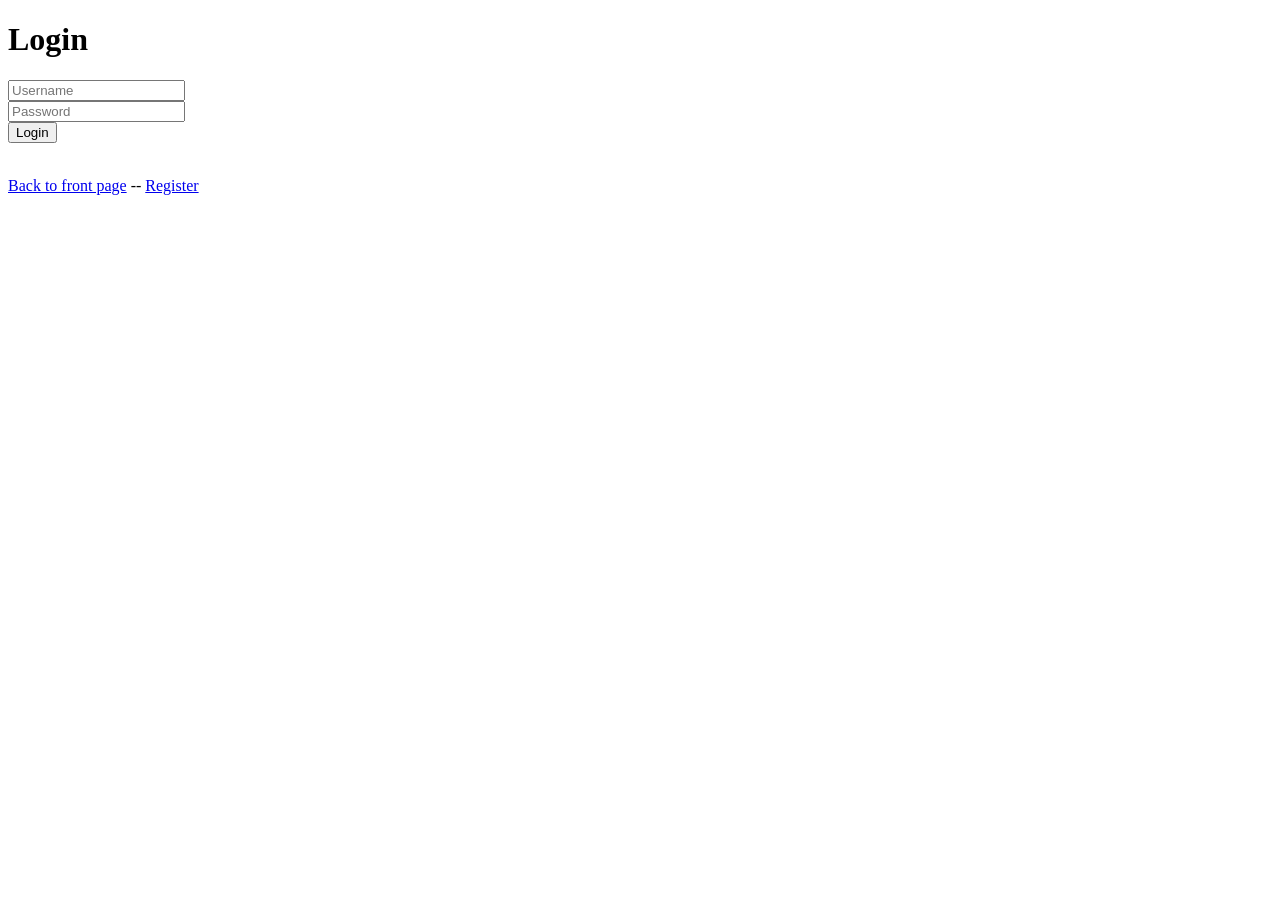
==== public/login.html @ 26b99813 "login" ====
<!DOCTYPE html>
<html lang="en">
<head>
    <meta charset="UTF-8">
    <meta name="viewport" content="width=device-width, initial-scale=1.0">
    <title>Login</title>
</head>
<body>
<h1>Login</h1>
<form id="login">
    <input type="text" id="userName" placeholder="Username"><br />
    <input type="password" id="password" placeholder="Password"><br />
    <button type="submit" id="loginButton">Login</button>
</form>
<p id="result"></p>

<br /><a href="index.html">Back to front page</a> -- <a href="Register.html">Register</a>

<script src="include/login.pub.js" defer></script>
</body>
</html>
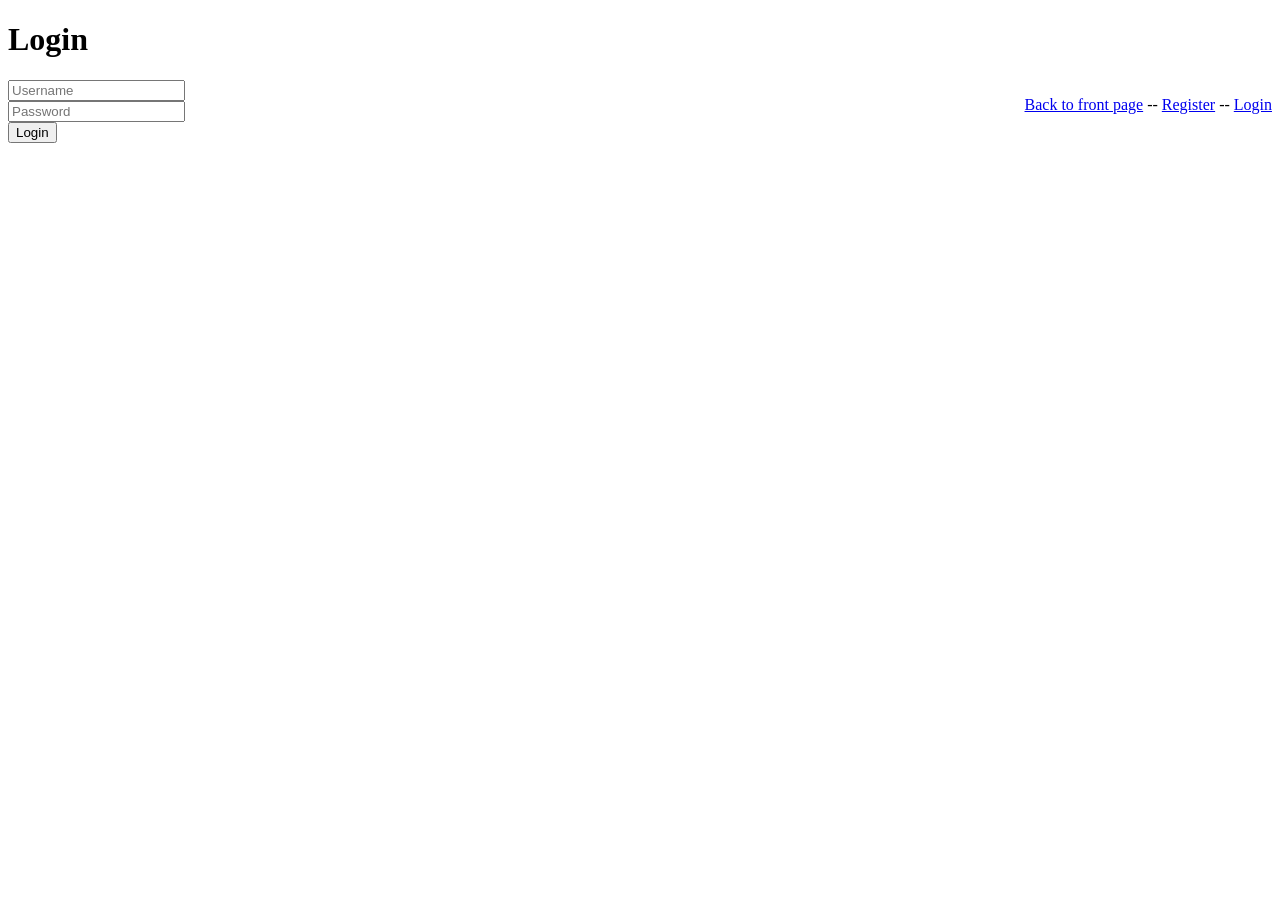
==== commit 023a6c12: "session" ====
--- a/public/login.html
+++ b/public/login.html
@@ -4,18 +4,26 @@
     <meta charset="UTF-8">
     <meta name="viewport" content="width=device-width, initial-scale=1.0">
     <title>Login</title>
+    <style>
+        .session {
+            width: auto;
+            float: right;
+        }
+    </style>
 </head>
 <body>
-<h1>Login</h1>
-<form id="login">
-    <input type="text" id="userName" placeholder="Username"><br />
-    <input type="password" id="password" placeholder="Password"><br />
-    <button type="submit" id="loginButton">Login</button>
-</form>
-<p id="result"></p>
+    <h1>Login</h1>
+    <p id="session" class="session">
+        <a href="index.html">Back to front page</a> -- <a href="register.html">Register</a> -- <a href="login.html">Login</a>
+    </p>
+    <script src="include/session.pub.js" defer></script>
+    <form id="login">
+        <input type="text" id="userName" placeholder="Username"><br />
+        <input type="password" id="password" placeholder="Password"><br />
+        <button type="submit" id="loginButton">Login</button>
+    </form>
+    <p id="result"></p>
 
-<br /><a href="index.html">Back to front page</a> -- <a href="Register.html">Register</a>
-
-<script src="include/login.pub.js" defer></script>
+    <script src="include/login.pub.js" defer></script>
 </body>
 </html>
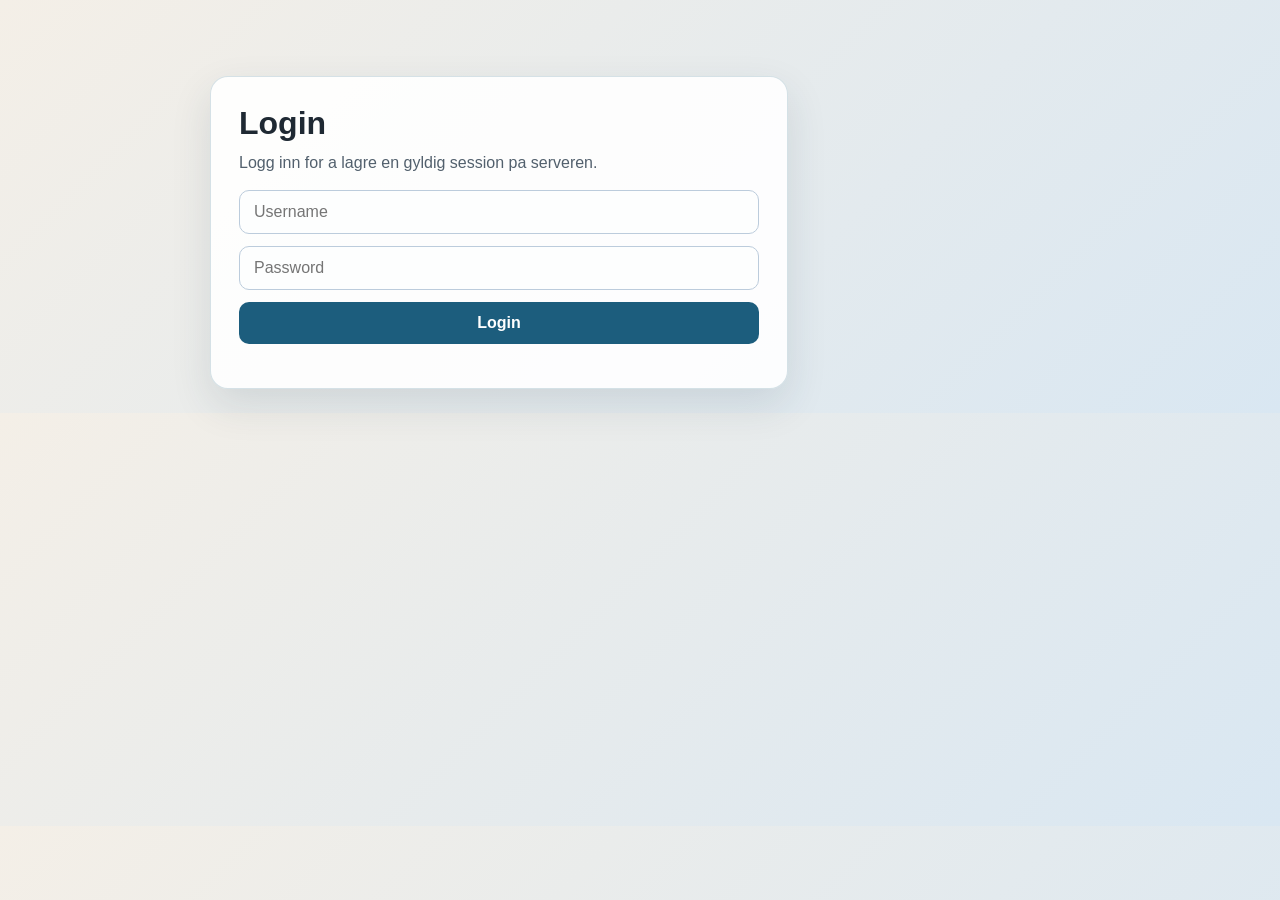
==== commit 789b385e: "CSS" ====
--- a/public/login.html
+++ b/public/login.html
@@ -4,26 +4,28 @@
     <meta charset="UTF-8">
     <meta name="viewport" content="width=device-width, initial-scale=1.0">
     <title>Login</title>
-    <style>
-        .session {
-            width: auto;
-            float: right;
-        }
-    </style>
+    <link rel="stylesheet" href="include/styles.css">
 </head>
 <body>
-    <h1>Login</h1>
-    <p id="session" class="session">
-        <a href="index.html">Back to front page</a> -- <a href="register.html">Register</a> -- <a href="login.html">Login</a>
-    </p>
-    <script src="include/session.pub.js" defer></script>
-    <form id="login">
-        <input type="text" id="userName" placeholder="Username"><br />
-        <input type="password" id="password" placeholder="Password"><br />
-        <button type="submit" id="loginButton">Login</button>
-    </form>
-    <p id="result"></p>
+<div class="page-shell">
+    <div class="session-container">
+        <p id="session" class="session-message"></p>
+        <nav id="menu" class="session-menu"></nav>
+    </div>
 
-    <script src="include/login.pub.js" defer></script>
+    <main class="card form-card">
+        <h1>Login</h1>
+        <p class="lead">Logg inn for a lagre en gyldig session pa serveren.</p>
+        <form id="login" class="stack">
+            <input type="text" id="userName" placeholder="Username">
+            <input type="password" id="password" placeholder="Password">
+            <button type="submit" id="loginButton">Login</button>
+        </form>
+        <p id="result" class="feedback"></p>
+    </main>
+</div>
+
+<script src="include/session.pub.js" defer></script>
+<script src="include/login.pub.js" defer></script>
 </body>
-</html>+</html>
--- a/public/include/styles.css
+++ b/public/include/styles.css
@@ -0,0 +1,101 @@
+body {
+    margin: 0;
+    font-family: Arial, sans-serif;
+    background: linear-gradient(135deg, #f4efe7 0%, #d9e7f2 100%);
+    color: #1f2933;
+}
+
+.page-shell {
+    max-width: 860px;
+    margin: 0 auto;
+    padding: 24px;
+}
+
+.session-container {
+    display: flex;
+    justify-content: flex-end;
+    align-items: center;
+    gap: 14px;
+    min-height: 28px;
+    margin-bottom: 24px;
+}
+
+.session-message {
+    margin: 0;
+    font-weight: 700;
+}
+
+.session-menu {
+    display: flex;
+    gap: 10px;
+}
+
+.session-menu a {
+    color: #1c5d7d;
+    text-decoration: none;
+    font-weight: 700;
+}
+
+.session-menu a:hover {
+    text-decoration: underline;
+}
+
+.card {
+    background: rgba(255, 255, 255, 0.9);
+    border: 1px solid rgba(28, 93, 125, 0.18);
+    border-radius: 18px;
+    box-shadow: 0 16px 40px rgba(33, 56, 77, 0.12);
+    padding: 28px;
+}
+
+.form-card {
+    max-width: 520px;
+}
+
+h1 {
+    margin-top: 0;
+    margin-bottom: 12px;
+}
+
+.lead {
+    margin-top: 0;
+    margin-bottom: 18px;
+    color: #52606d;
+}
+
+.stack {
+    display: grid;
+    gap: 12px;
+}
+
+input,
+button {
+    font: inherit;
+}
+
+input {
+    padding: 12px 14px;
+    border: 1px solid #bcccdc;
+    border-radius: 10px;
+    background: #fdfefe;
+}
+
+button {
+    border: 0;
+    border-radius: 10px;
+    padding: 12px 16px;
+    background: #1c5d7d;
+    color: #fff;
+    cursor: pointer;
+    font-weight: 700;
+}
+
+button:hover {
+    background: #164a64;
+}
+
+.feedback,
+.output {
+    margin-bottom: 0;
+    font-weight: 700;
+}
